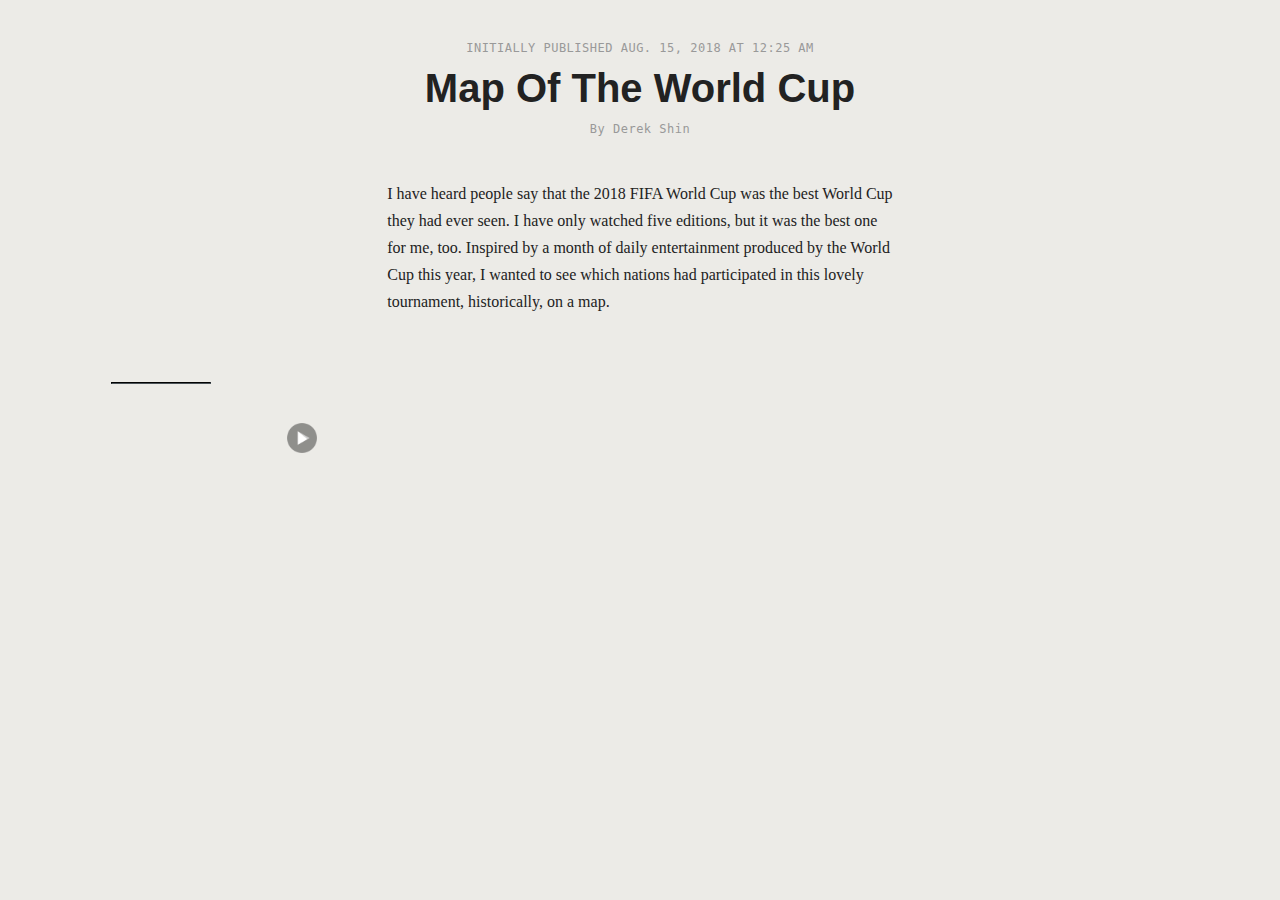
==== index.html @ 4d76b25c "changed the name of map.html to index.html" ====
<!DOCTYPE html>
<html lang="en">

<head>

	<meta charset="utf-8">
	<title>Map of the World Cup</title>

	<!-- Importing jQuery, d3 -->
	<script src="https://cdnjs.cloudflare.com/ajax/libs/jquery/3.1.1/jquery.min.js"></script>
	<script src="https://d3js.org/d3.v4.min.js"></script>

	<!-- Slider -->
	<!-- from https://github.com/sujeetsr/d3.slider -->
	<script src="js/d3.slider.js"></script>

	<!-- Stylesheets -->
	<link rel="stylesheet" href="css/style.css">

</head>
<body>
	<div class="intro">
		<p class="introinfo">INITIALLY PUBLISHED AUG. 15, 2018 AT 12:25 AM</p>
		<h1>Map Of The World Cup</h1>
		<p class="introinfo">By Derek Shin</p>
  </div>

	<p class="text">
		I have heard people say that the 2018 FIFA World Cup was the best World Cup they had ever seen.
		I have only watched five editions, but it was the best one for me, too.
		Inspired by a month of daily entertainment produced by the World Cup this year, I wanted to see which nations had participated in this lovely tournament, historically, on a map.
	</p>


	<div class="viz-container">
		<div class= "map-country-container">
			<div class="map-container"></div>
			<div class="country-container">
				<div id="country-list-header"></div>
				<div id="country-list-number"></div>
				<hr>
				<div class="country-list"></div>
			</div>
		</div>

		<div class="slider-container">
			<button class="slider-button"></button>
			<div class="slider"></div>
		</div>
	</div>

	<script src="js/map.js"></script>
	<script src="js/slider.js"></script>
</body>

</html>
---- css/style.css ----
body {
  background-color: #ecebe7;
}

.intro {
  text-align: center;
  padding: 30px 0 40px 0;
}

p.introinfo {
  letter-spacing: .5px;
  font-size: 12px;
  font-family: "DecimaMonoPro",monospace;
  color: #999999;
}

h1 {
  font-family: "Balto Web",HelveticaNeue,Helvetica,Arial,sans-serif;
  margin: 5px 0 5px 0;
  font-size: 40px;
  line-height: 1.27;
  color: #222222;
}

p {
  font-family: "Harriet Text",Georgia,Times,"Times New Roman",serif;
  line-height: 1.7;
  color: #222222;
  width: 40%;
  margin: 0 auto;
}

p.text {
  padding-bottom: 28px;
}


.viz-container {
  margin: 2% 7% 0% 7%;
}

.map-country-container {

}

/*******************************/
/*             Map             */
/*******************************/

.map-container {
  display: inline-block;
}

#svg-map {
  border: solid 1px #a9a9a9;
  box-shadow: 2px 5px 22px #a9a9a9;
}

.country {
  fill: #d0d0d0;     /* country color */
  stroke: #ffffff;   /* country border color */
  stroke-width: 0.5; /* country border width */
}

.country-on {
  fill: #c89696 !important; /* highlight color for mouseover country */
  /* fill: #2A2C39; */
}

.country-selected {
  fill: #4b5358; /* highlight color for selected country (country that is in a World Cup) */
}

div.tooltip {
  position: absolute;
  text-align: center;
  width: auto;
  height: 12px;
  padding: 2px;
  font: 12px monospace,'Times New Roman',serif;
  background: white;
  border: solid 0px;
  pointer-events: none;
}

/* #30BCED; */  /* light blue */

/*******************************/
/*        Country list         */
/*******************************/

.country-container {
  vertical-align: top;
  display: inline-block;
  padding: 0.5% 0 0 1%;
  width: 10%;
}

#country-list-header {
  font: 13px monospace;
  font-weight: bold;
  margin: 0 0 1px 0;
}

#country-list-number {
  font: 10px monospace;
  font-style: italic;
  margin: 4px 0 1px 0;
}

hr {
  border-color: #4b5358;
  border-width: 1px;
  width: 90%;
  margin-right: 10%;
}

.country-list {
  margin: 0 8% 0 0;
}

.country-name {
  padding: 2px 0 0 0;
  font: 12px monospace;
}

.country-name-on {
  background: #c89696;
  /* color: #000000; */
  font-weight: bold;
}

/*******************************/
/*           Slider            */
/*******************************/

.slider-container {
  overflow: hidden;
  padding: 1.25% 0% 0% 0%;
  width: 65%;
  margin: 0 auto;
}

.slider-button {
  float: left;
  background: url("../img/myplaybutton.png");
  background-repeat: no-repeat;
  background-size: 30px 30px;
  width: 30px;
  height: 30px;
  vertical-align: top;
  margin-top: 17px;
  border: none;
}

.d3slider {
  float: left;
  z-index: 2;
  height: 100%;
  width: 50vw;
  background: none;
}

.d3slider-rect-range {
  fill: #d0d0d0;
  stroke: none;
}

.d3slider-rect-value {
  fill: #006EE3;
  stroke: none;
}

.d3slider-axis {
  position: relative;
  z-index: 1;
  cursor: pointer;
}

.d3slider-axis path {
  display: none;
  fill: none;
  stroke: #000;
  shape-rendering: crispEdges;
}

.d3slider-axis line {
  fill: none;
  stroke: #000;
  shape-rendering: crispEdges;
}

.d3slider text {
  font: 10px 'Atlas Grotesk Web','Atlas Grotesk Web',Helvetica,Arial,sans-serif;;
}

.tick.minor text {
  display: none;
}

.tick line {
  stroke-width: 1;
}
.tick.minor line {
  stroke-width: 1;
  stroke: #bbb;
}

.dragger rect {
  fill: #71ACE3;
  stroke: none;
  z-index: 3;
}

.dragger line {
  stroke: #aa0000;
  fill: none;
}

.dragger-outer {
  fill: #fff;
  stroke: #696969;
  stroke-width: 2;
}

.dragger-inner {
  fill: none;
  stroke: none;
}

.min-marker line {
  stroke: #aa0000;
  fill: none;
}

.overlay {
  fill: none;
  pointer-events: all;
  z-index: 1;
}
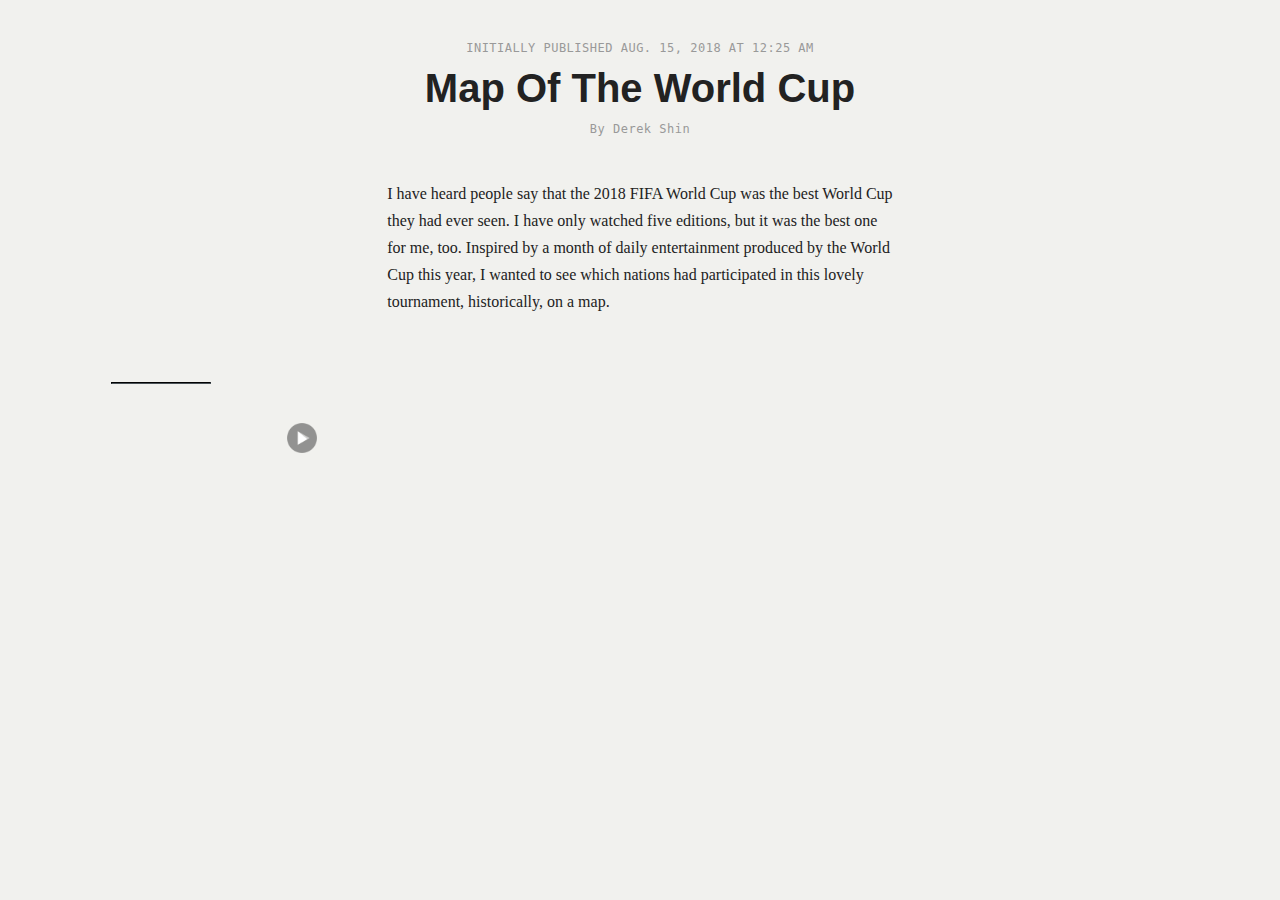
==== commit e9f21c45: "added host name in viz" ====
--- a/index.html
+++ b/index.html
@@ -37,6 +37,7 @@
 			<div class="map-container"></div>
 			<div class="country-container">
 				<div id="country-list-header"></div>
+				<div id="country-host"></div>
 				<div id="country-list-number"></div>
 				<hr>
 				<div class="country-list"></div>
--- a/css/style.css
+++ b/css/style.css
@@ -1,6 +1,6 @@
 
 body {
-  background-color: #ecebe7;
+  background-color: #f1f1ee;
 }
 
 .intro {
@@ -103,6 +103,12 @@
   margin: 0 0 1px 0;
 }
 
+#country-host {
+  font: 10px monospace;
+  font-style: italic;
+  margin: 4px 0 1px 0;
+}
+
 #country-list-number {
   font: 10px monospace;
   font-style: italic;
